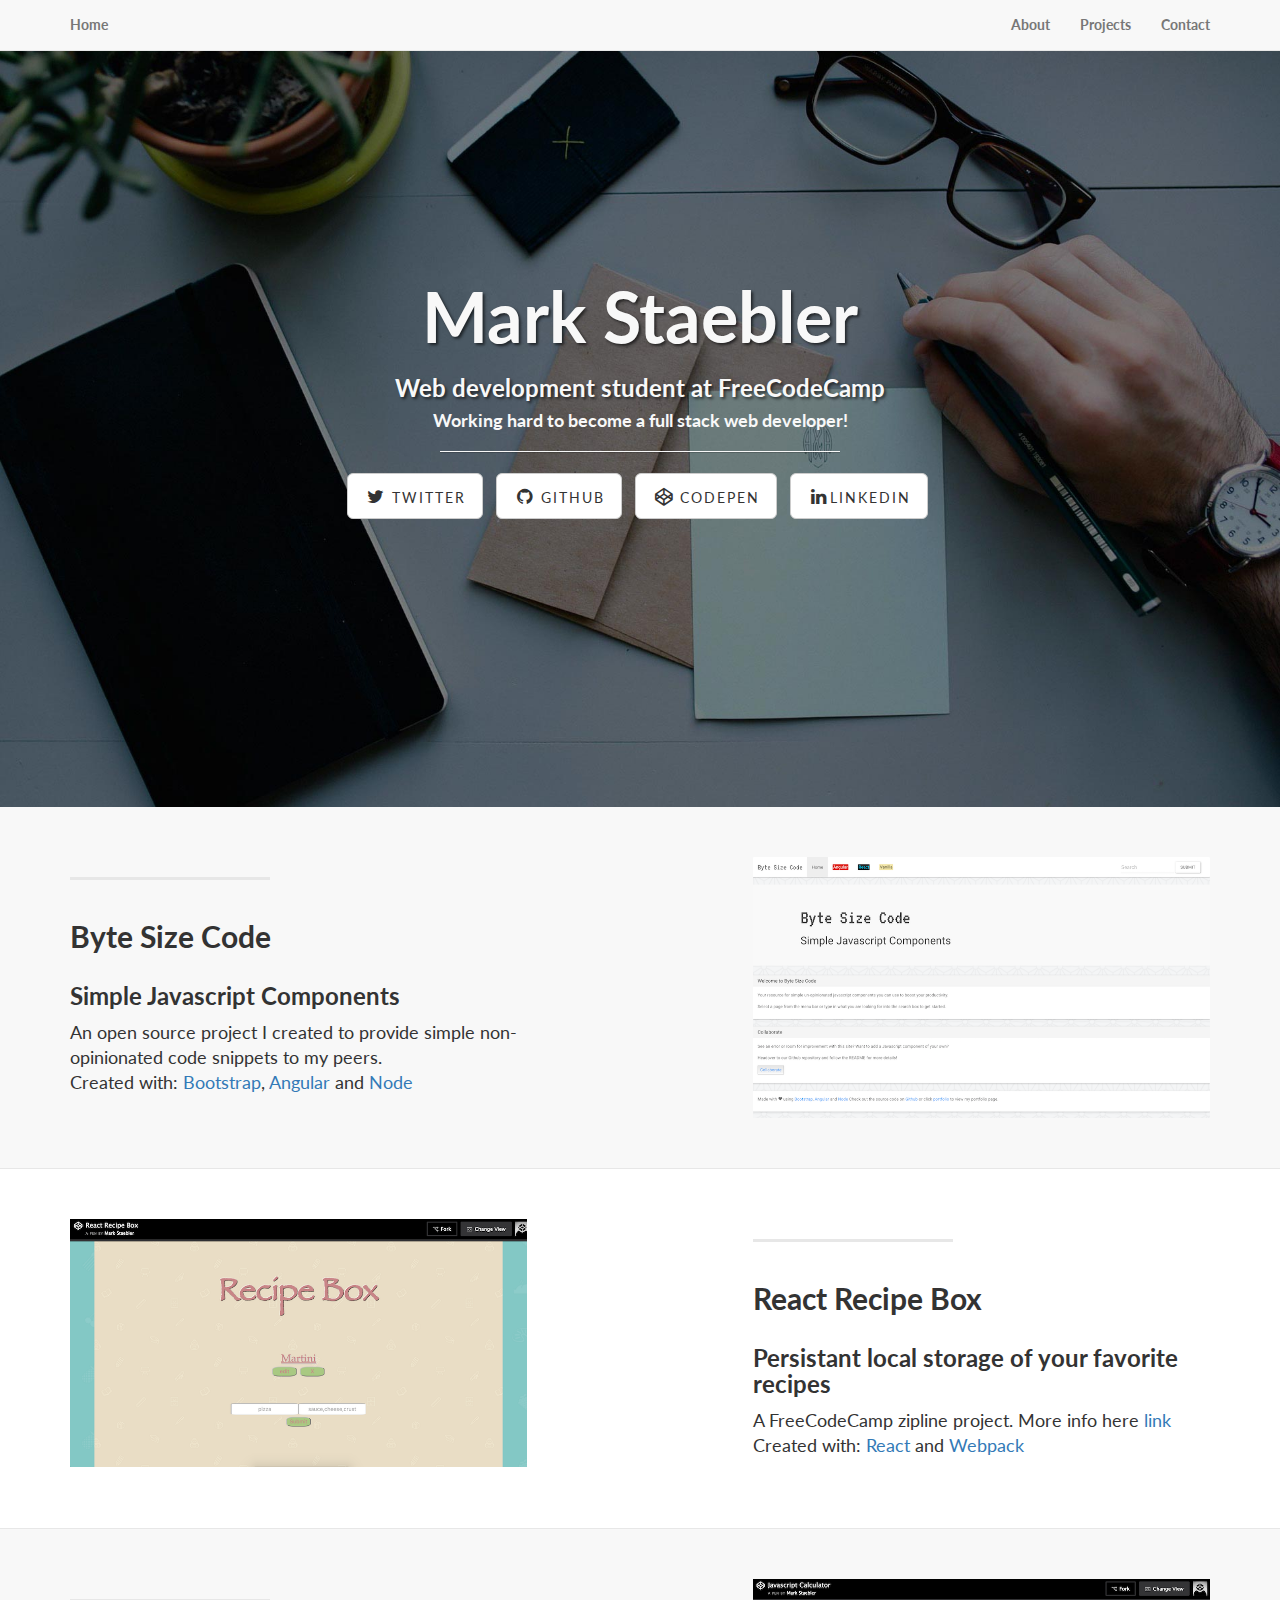
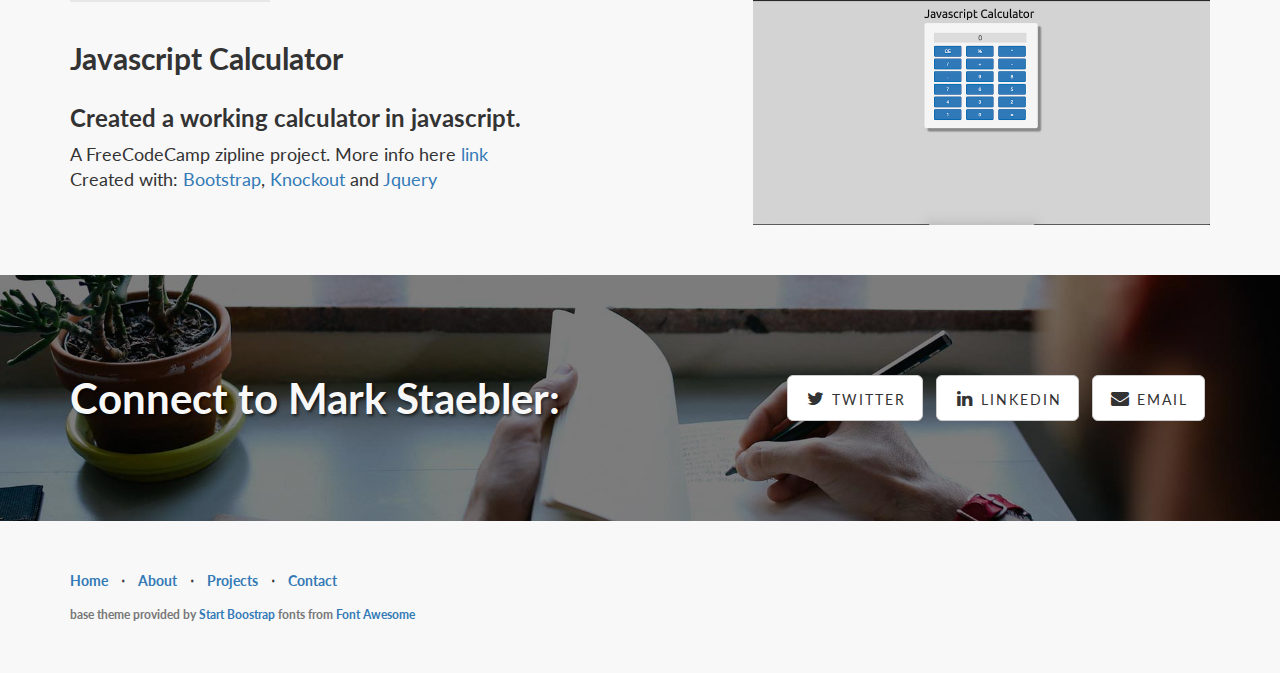
==== index.html @ 2667f6f8 "rebase + footer change" ====
<!DOCTYPE html>
<html lang="en">

<head>

    <meta charset="utf-8">
    <meta http-equiv="X-UA-Compatible" content="IE=edge">
    <meta name="viewport" content="width=device-width, initial-scale=1">
    <meta name="description" content="">
    <meta name="author" content="">

    <title>Mark Staebler</title>

    <!-- Bootstrap Core CSS -->
    <link href="css/bootstrap.min.css" rel="stylesheet">

    <!-- Custom CSS -->
    <link href="css/landing-page.css" rel="stylesheet">

    <!-- Custom Fonts -->
    <link href="font-awesome/css/font-awesome.min.css" rel="stylesheet" type="text/css">
    <link href="http://fonts.googleapis.com/css?family=Lato:300,400,700,300italic,400italic,700italic" rel="stylesheet" type="text/css">

    <!-- HTML5 Shim and Respond.js IE8 support of HTML5 elements and media queries -->
    <!-- WARNING: Respond.js doesn't work if you view the page via file:// -->
    <!--[if lt IE 9]>
        <script src="https://oss.maxcdn.com/libs/html5shiv/3.7.0/html5shiv.js"></script>
        <script src="https://oss.maxcdn.com/libs/respond.js/1.4.2/respond.min.js"></script>
    <![endif]-->

</head>

<body>

    <!-- Navigation -->
    <nav class="navbar navbar-default navbar-fixed-top topnav" role="navigation">
        <div class="container topnav">
            <!-- Brand and toggle get grouped for better mobile display -->
            <div class="navbar-header">
                <button type="button" class="navbar-toggle" data-toggle="collapse" data-target="#bs-example-navbar-collapse-1">
                    <span class="sr-only">Toggle navigation</span>
                    <span class="icon-bar"></span>
                    <span class="icon-bar"></span>
                    <span class="icon-bar"></span>
                </button>
                <a class="navbar-brand topnav" href="#">Home</a>
            </div>
            <!-- Collect the nav links, forms, and other content for toggling -->
            <div class="collapse navbar-collapse" id="bs-example-navbar-collapse-1">
                <ul class="nav navbar-nav navbar-right">
                    <li>
                        <a href="#about">About</a>
                    </li>
                    <li>
                        <a href="#projects">Projects</a>
                    </li>
                    <li>
                        <a href="#contact">Contact</a>
                    </li>
                </ul>
            </div>
            <!-- /.navbar-collapse -->
        </div>
        <!-- /.container -->
    </nav>


    <!-- Header -->
    <a name="about"></a>
    <div class="intro-header">
        <div class="container">

            <div class="row">
                <div class="col-lg-12">
                    <div class="intro-message">
                        <h1>Mark Staebler</h1>
                        <p><h3>Web development student at FreeCodeCamp</h3></p>
                        <p><h4>Working hard to become a full stack web developer!</h4></p>
                        <hr class="intro-divider">
                        <ul class="list-inline intro-social-buttons">
                            <li>
                                <a href="https://twitter.com/markstaebler" class="btn btn-default btn-lg"><i class="fa fa-twitter fa-fw"></i> <span class="network-name">Twitter</span></a>
                            </li>
                            <li>
                                <a href="https://github.com/mstaebler" class="btn btn-default btn-lg"><i class="fa fa-github fa-fw"></i> <span class="network-name">Github</span></a>
                            </li>
                            <li>
                                <a href="http://codepen.io/mstaebler/" class="btn btn-default btn-lg"><i class="fa fa-codepen fa-fw"></i> <span class="network-name">Codepen</span></a>
                            </li>
                            <li>
                                <a href="https://www.linkedin.com/in/mark-staebler-12918426" class="btn btn-default btn-lg"><i class="fa fa-linkedin fa-fw"></i><span class="network-name">LinkedIn</span></a>
                            </li>
                        </ul>
                    </div>
                </div>
            </div>

        </div>
        <!-- /.container -->

    </div>
    <!-- /.intro-header -->

    <!-- Page Content -->

	<a  name="projects"></a>
    <div class="content-section-a">

        <div class="container">
            <div class="row">
                <div class="col-lg-5 col-sm-6">
                    <hr class="section-heading-spacer">
                    <div class="clearfix"></div>
                    <h2 class="section-heading">Byte Size Code</h2><h3>Simple Javascript Components</h3>
                    <p class="lead">An open source project I created to provide simple non-opinionated code snippets to my peers.<br>Created with: <a href="http://www.getbootstrap.com" target="_blank">Bootstrap</a>,<a href="https://angularjs.org" target="_blank"> Angular </a>and<a href="https://nodejs.org" target="_blank"> Node</a></p>
                </div>
                <div class="col-lg-5 col-lg-offset-2 col-sm-6">
                    <a href="http://www.bytesizecode.com"><img class="img-responsive" src="img/bytesizecode.png" alt="bytesizecode"></a>
                </div>
            </div>

        </div>
        <!-- /.container -->

    </div>
    <!-- /.content-section-a -->

    <div class="content-section-b">

        <div class="container">

            <div class="row">
                <div class="col-lg-5 col-lg-offset-1 col-sm-push-6  col-sm-6">
                    <hr class="section-heading-spacer">
                    <div class="clearfix"></div>
                    <h2 class="section-heading">React Recipe Box</h2><h3>Persistant local storage of your favorite recipes</h3>
                    <p class="lead">A FreeCodeCamp zipline project. More info here <a href="https://www.freecodecamp.com/challenges/build-a-recipe-box">link</a><br>Created with: <a href="https://facebook.github.io/react/" target="_blanks">React </a>
                      and <a href="https://webpack.github.io/" target="_blank"> Webpack</a></p>
                </div>
                <div class="col-lg-5 col-sm-pull-6  col-sm-6">
                    <a href="http://codepen.io/mstaebler/pen/mPBVKN"><img class="img-responsive" src="img/recipebox.png" alt=""></a>
                </div>
            </div>

        </div>
        <!-- /.container -->

    </div>
    <!-- /.content-section-b -->

    <div class="content-section-a">

        <div class="container">

            <div class="row">
                <div class="col-lg-5 col-sm-6">
                    <hr class="section-heading-spacer">
                    <div class="clearfix"></div>
                    <h2 class="section-heading">Javascript Calculator</h2><h3>Created a working calculator in javascript.</h3>
                    <p class="lead">A FreeCodeCamp zipline project. More info here <a href="https://www.freecodecamp.com/challenges/build-a-recipe-box">link</a><br />
                    Created with: <a href="http://www.getbootstrap.com" target="_blank">Bootstrap</a>,<a href="http://knockoutjs.com"> Knockout</a> and <a href="https://jquery.com">Jquery</a></p>
                </div>
                <div class="col-lg-5 col-lg-offset-2 col-sm-6">
                    <a href="http://codepen.io/mstaebler/pen/pjrKzq"><img class="img-responsive" src="img/calc.png" alt=""></a>
                </div>
            </div>

        </div>
        <!-- /.container -->

    </div>
    <!-- /.content-section-a -->

	<a  name="contact"></a>
    <div class="banner">

        <div class="container">

            <div class="row">
                <div class="col-lg-6">
                    <h2>Connect to Mark Staebler:</h2>
                </div>
                <div class="col-lg-6">
                    <ul class="list-inline banner-social-buttons">
                        <li>
                            <a href="https://twitter.com/markstaebler" class="btn btn-default btn-lg"><i class="fa fa-twitter fa-fw"></i> <span class="network-name">Twitter</span></a>
                        </li>
                        <li>
                            <a href="https://www.linkedin.com/in/mark-staebler-12918426" class="btn btn-default btn-lg"><i class="fa fa-linkedin fa-fw"></i> <span class="network-name">LinkedIn</span></a>
                        </li>
                        <li>
                            <a href="mailto:markstaebler@gmail.com" class="btn btn-default btn-lg"><i class="fa fa-envelope fa-fw"></i> <span class="network-name">Email</span></a>
                        </li>
                    </ul>
                </div>
            </div>

        </div>
        <!-- /.container -->

    </div>
    <!-- /.banner -->

    <!-- Footer -->
    <footer>
        <div class="container">
            <div class="row">
                <div class="col-lg-12">
                    <ul class="list-inline">
                        <li>
                            <a href="#">Home</a>
                        </li>
                        <li class="footer-menu-divider">&sdot;</li>
                        <li>
                            <a href="#about">About</a>
                        </li>
                        <li class="footer-menu-divider">&sdot;</li>
                        <li>
                            <a href="#projects">Projects</a>
                        </li>
                        <li class="footer-menu-divider">&sdot;</li>
                        <li>
                            <a href="#contact">Contact</a>
                        </li>
                    </ul>
                    <p class="copyright text-muted small">base theme provided by <a href="http://startbootstrap.com/">Start Boostrap</a> fonts from <a href="https://fortawesome.github.io/Font-Awesome/">Font Awesome</a></p>
                </div>
            </div>
        </div>
    </footer>

    <!-- jQuery -->
    <script src="js/jquery.js"></script>

    <!-- Bootstrap Core JavaScript -->
    <script src="js/bootstrap.min.js"></script>

</body>

</html>
---- css/landing-page.css ----
/*!
 * Start Bootstrap - Landing Page Bootstrap Theme (http://startbootstrap.com)
 * Code licensed under the Apache License v2.0.
 * For details, see http://www.apache.org/licenses/LICENSE-2.0.
 */

body,
html {
    width: 100%;
    height: 100%;
}

body,
h1,
h2,
h3,
h4,
h5,
h6 {
    font-family: "Lato","Helvetica Neue",Helvetica,Arial,sans-serif;
    font-weight: 700;
}

.topnav {
    font-size: 14px; 
}

.lead {
    font-size: 18px;
    font-weight: 400;
}

.intro-header {
    padding-top: 50px; /* If you're making other pages, make sure there is 50px of padding to make sure the navbar doesn't overlap content! */
    padding-bottom: 50px;
    text-align: center;
    color: #f8f8f8;
    background: url(../img/intro-bg.jpg) no-repeat center center;
    background-size: cover;
}

.intro-message {
    position: relative;
    padding-top: 20%;
    padding-bottom: 20%;
}

.intro-message > h1 {
    margin: 0;
    text-shadow: 2px 2px 3px rgba(0,0,0,0.6);
    font-size: 5em;
}

.intro-divider {
    width: 400px;
    border-top: 1px solid #f8f8f8;
    border-bottom: 1px solid rgba(0,0,0,0.2);
}

.intro-message > h3 {
    text-shadow: 2px 2px 3px rgba(0,0,0,0.6);
}

@media(max-width:767px) {
    .intro-message {
        padding-bottom: 15%;
    }

    .intro-message > h1 {
        font-size: 3em;
    }

    ul.intro-social-buttons > li {
        display: block;
        margin-bottom: 20px;
        padding: 0;
    }

    ul.intro-social-buttons > li:last-child {
        margin-bottom: 0;
    }

    .intro-divider {
        width: 100%;
    }
}

.network-name {
    text-transform: uppercase;
    font-size: 14px;
    font-weight: 400;
    letter-spacing: 2px;
}

.content-section-a {
    padding: 50px 0;
    background-color: #f8f8f8;
}

.content-section-b {
    padding: 50px 0;
    border-top: 1px solid #e7e7e7;
    border-bottom: 1px solid #e7e7e7;
}

.section-heading {
    margin-bottom: 30px;
}

.section-heading-spacer {
    float: left;
    width: 200px;
    border-top: 3px solid #e7e7e7;
}

.banner {
    padding: 100px 0;
    color: #f8f8f8;
    background: url(../img/banner-bg.jpg) no-repeat center center;
    background-size: cover;
}

.banner h2 {
    margin: 0;
    text-shadow: 2px 2px 3px rgba(0,0,0,0.6);
    font-size: 3em;
}

.banner ul {
    margin-bottom: 0;
}

.banner-social-buttons {
    float: right;
    margin-top: 0;
}

@media(max-width:1199px) {
    ul.banner-social-buttons {
        float: left;
        margin-top: 15px;
    }
}

@media(max-width:767px) {
    .banner h2 {
        margin: 0;
        text-shadow: 2px 2px 3px rgba(0,0,0,0.6);
        font-size: 3em;
    }

    ul.banner-social-buttons > li {
        display: block;
        margin-bottom: 20px;
        padding: 0;
    }

    ul.banner-social-buttons > li:last-child {
        margin-bottom: 0;
    }
}

footer {
    padding: 50px 0;
    background-color: #f8f8f8;
}

p.copyright {
    margin: 15px 0 0;
}
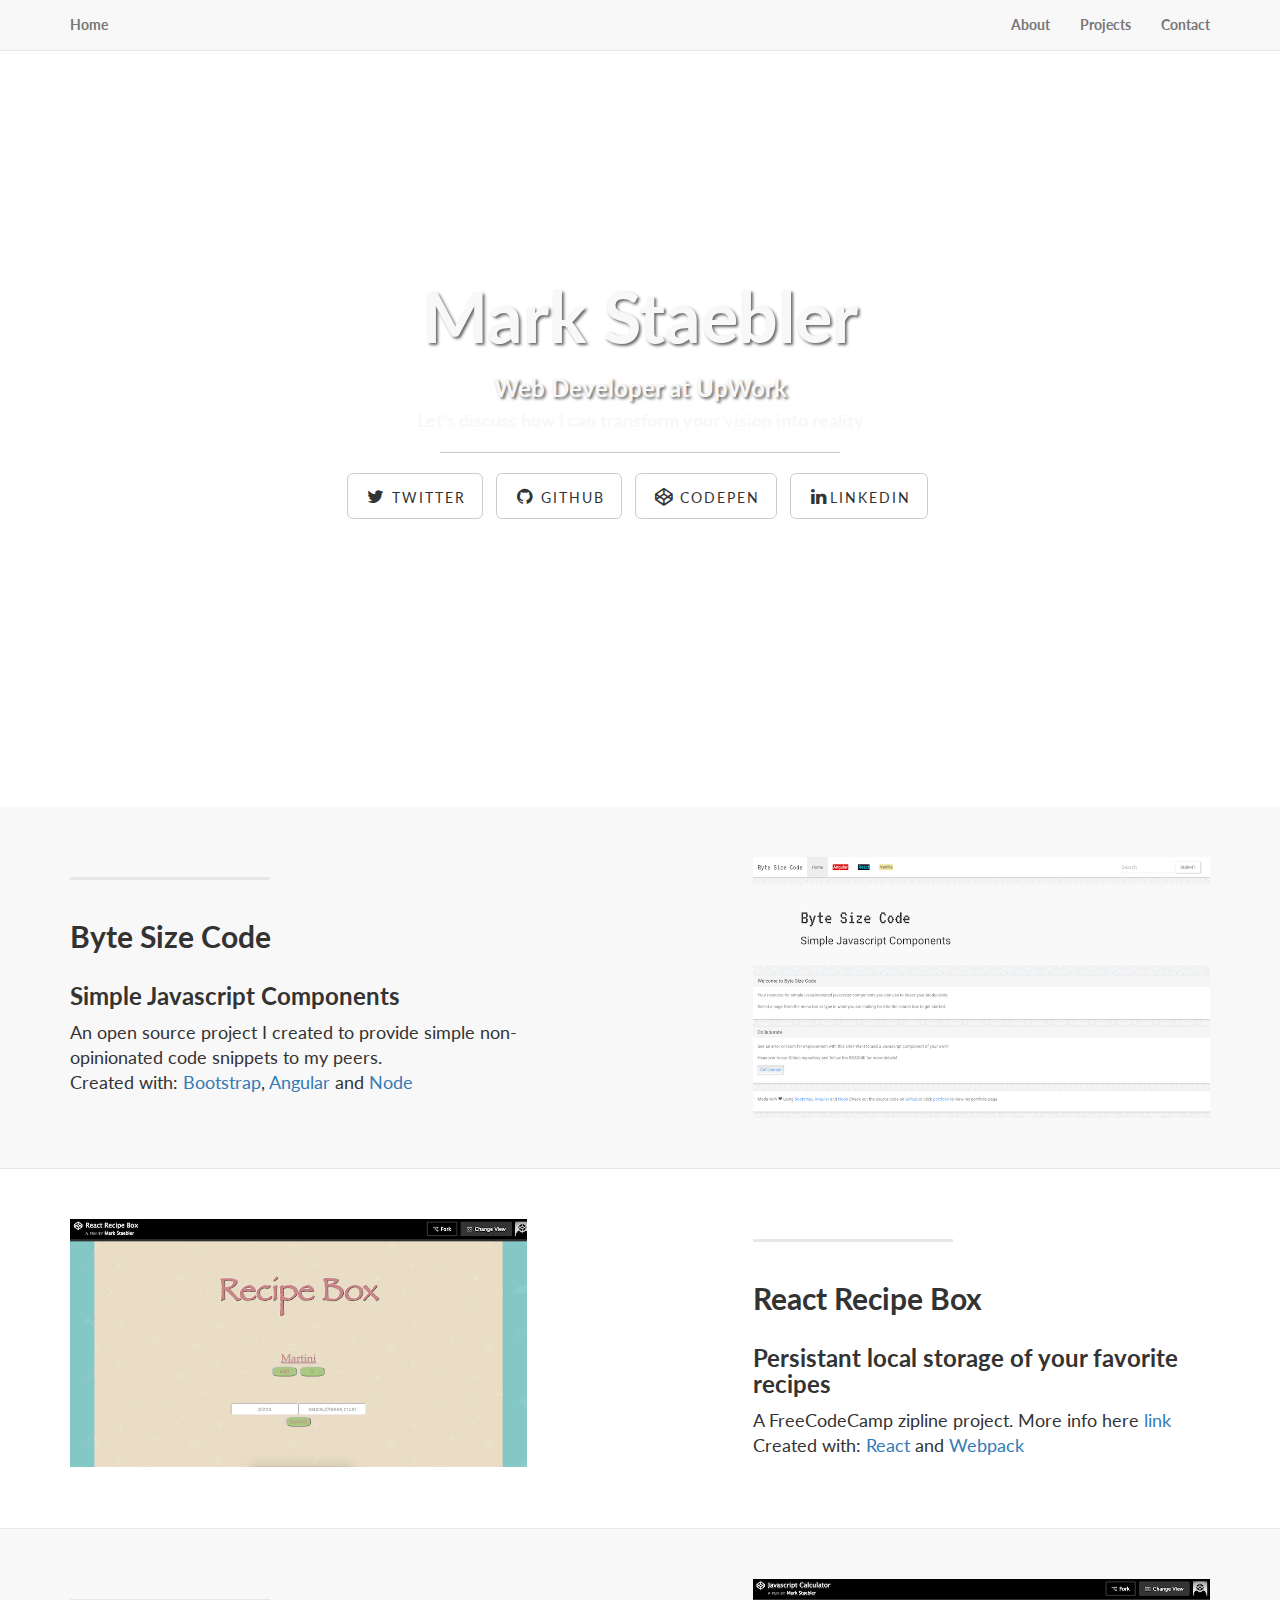
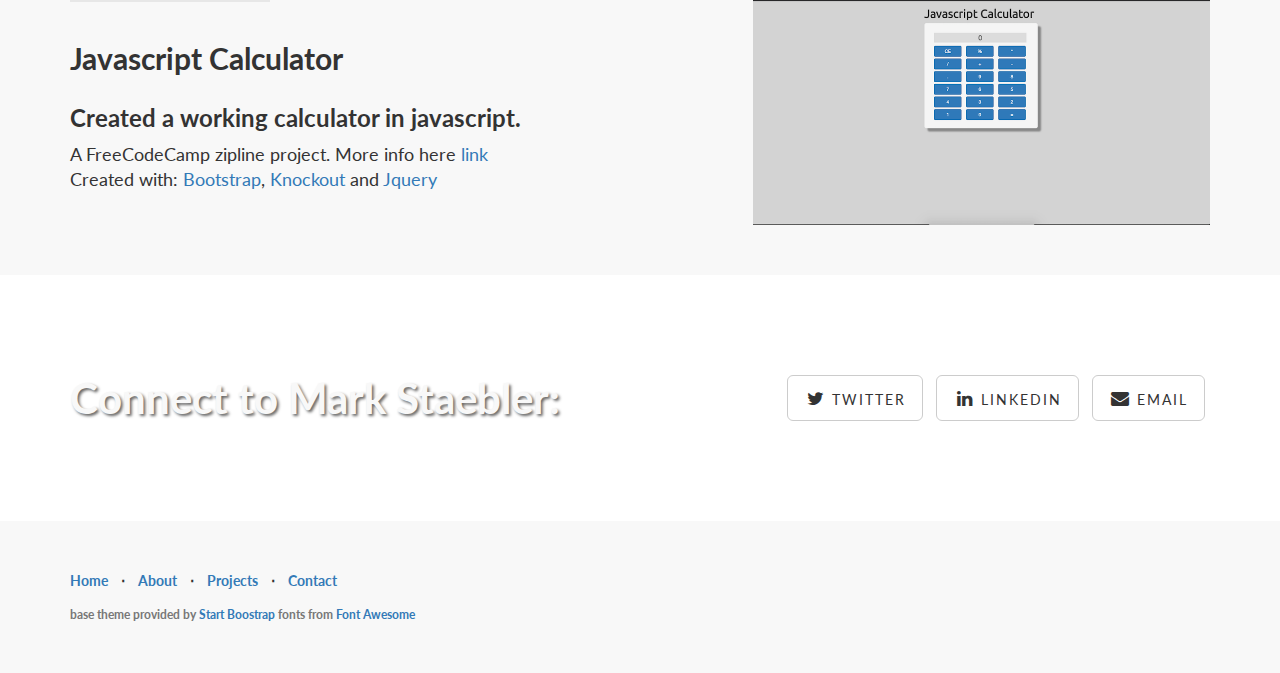
==== commit 59ecc272: "changed sub title" ====
--- a/index.html
+++ b/index.html
@@ -6,8 +6,8 @@
     <meta charset="utf-8">
     <meta http-equiv="X-UA-Compatible" content="IE=edge">
     <meta name="viewport" content="width=device-width, initial-scale=1">
-    <meta name="description" content="">
-    <meta name="author" content="">
+    <meta name="description" content="Portfolio">
+    <meta name="author" content="Mark Staebler">
 
     <title>Mark Staebler</title>
 
@@ -74,8 +74,8 @@
                 <div class="col-lg-12">
                     <div class="intro-message">
                         <h1>Mark Staebler</h1>
-                        <p><h3>Web development student at FreeCodeCamp</h3></p>
-                        <p><h4>Working hard to become a full stack web developer!</h4></p>
+                        <p><h3>Web Developer at UpWork</h3></p>
+                        <p><h4>Let's discuss how I can transform your vision into reality</h4></p>
                         <hr class="intro-divider">
                         <ul class="list-inline intro-social-buttons">
                             <li>
--- a/css/landing-page.css
+++ b/css/landing-page.css
@@ -22,7 +22,7 @@
 }
 
 .topnav {
-    font-size: 14px; 
+    font-size: 14px;
 }
 
 .lead {
@@ -31,12 +31,11 @@
 }
 
 .intro-header {
-    padding-top: 50px; /* If you're making other pages, make sure there is 50px of padding to make sure the navbar doesn't overlap content! */
+    padding-top: 50px;
     padding-bottom: 50px;
     text-align: center;
     color: #f8f8f8;
-    background: url(../img/intro-bg.jpg) no-repeat center center;
-    background-size: cover;
+    background: url("http://subtlepatterns2015.subtlepatterns.netdna-cdn.com/patterns/escheresque_ste.png");
 }
 
 .intro-message {
@@ -116,8 +115,7 @@
 .banner {
     padding: 100px 0;
     color: #f8f8f8;
-    background: url(../img/banner-bg.jpg) no-repeat center center;
-    background-size: cover;
+    background: url("http://subtlepatterns2015.subtlepatterns.netdna-cdn.com/patterns/escheresque_ste.png");
 }
 
 .banner h2 {
@@ -167,4 +165,4 @@
 
 p.copyright {
     margin: 15px 0 0;
-}+}
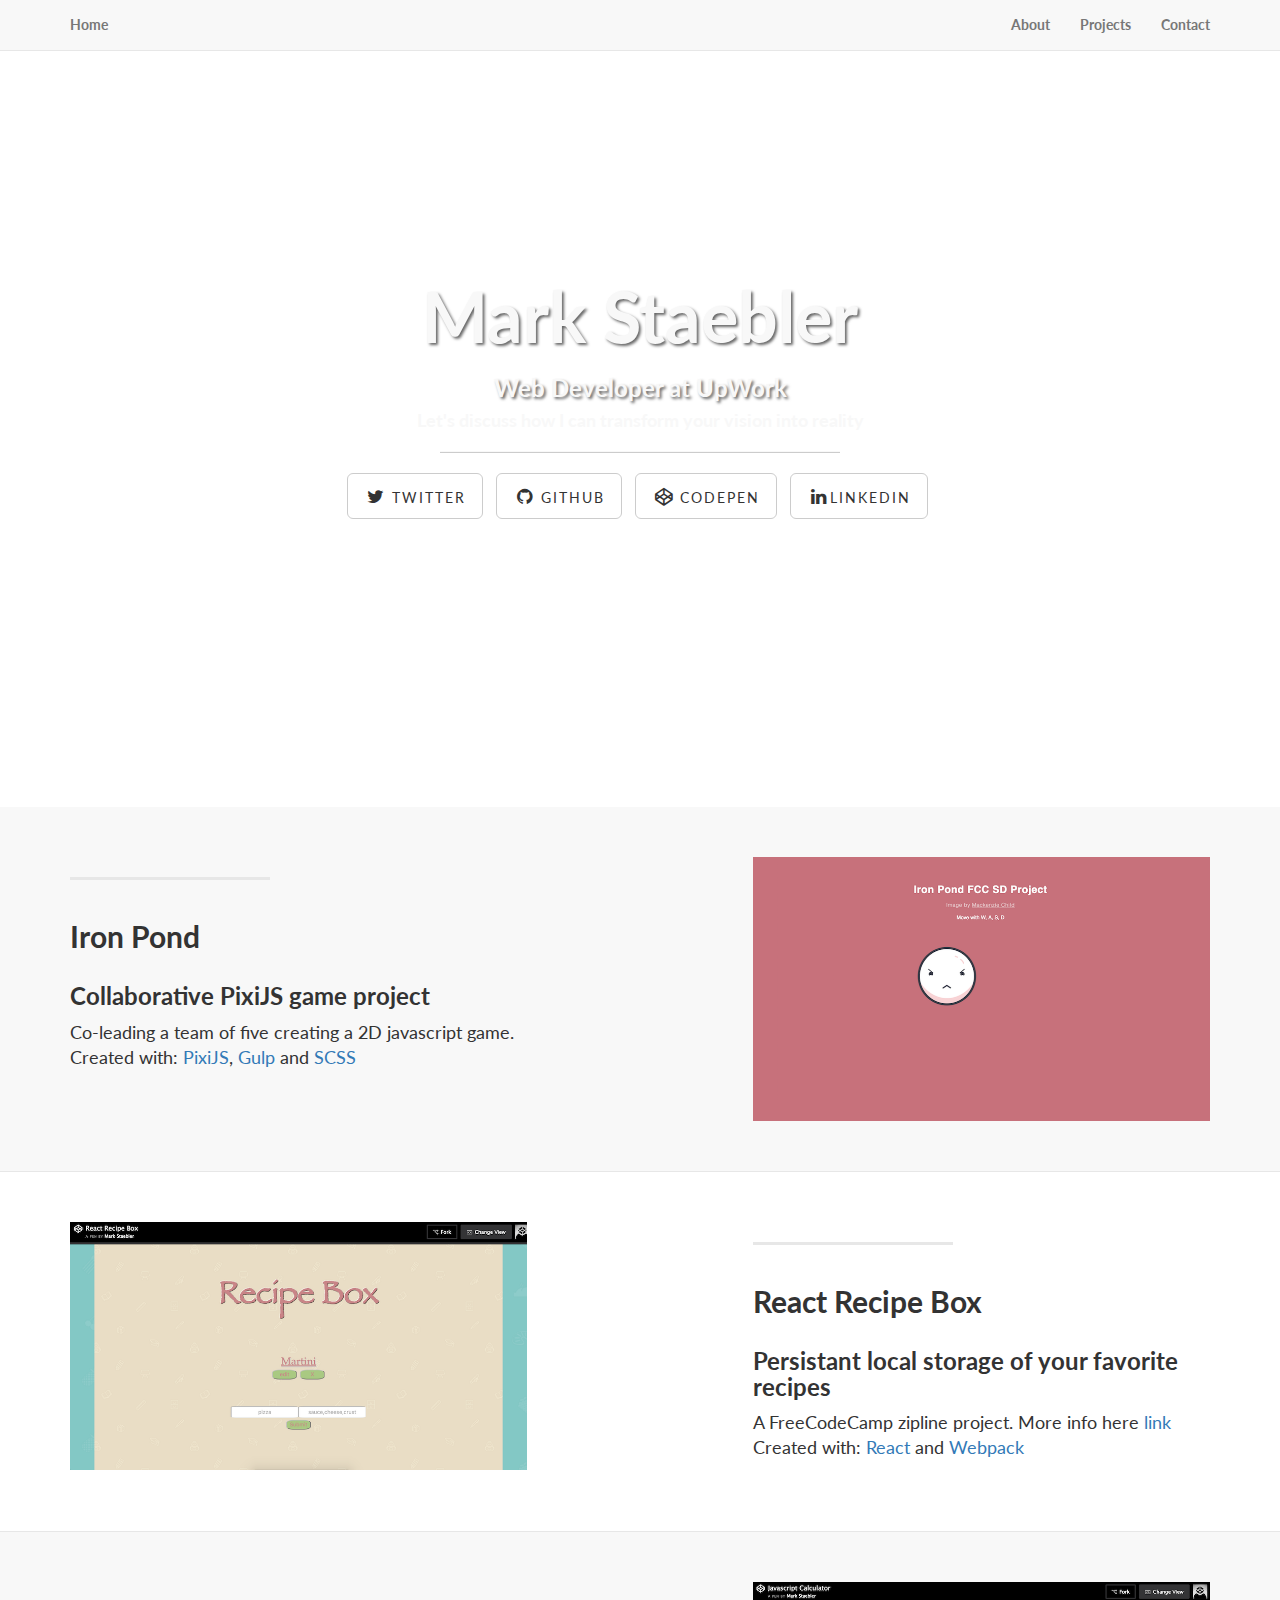
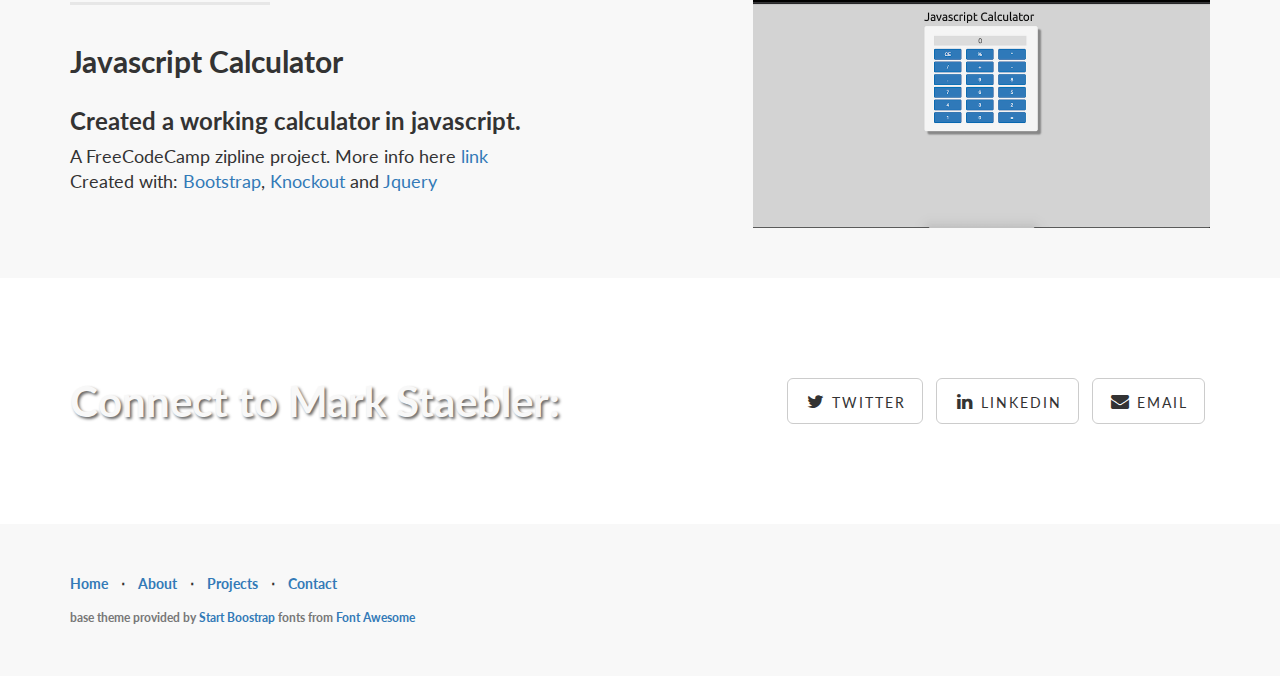
==== commit 55a05776: "swapped in new project" ====
--- a/index.html
+++ b/index.html
@@ -111,11 +111,11 @@
                 <div class="col-lg-5 col-sm-6">
                     <hr class="section-heading-spacer">
                     <div class="clearfix"></div>
-                    <h2 class="section-heading">Byte Size Code</h2><h3>Simple Javascript Components</h3>
-                    <p class="lead">An open source project I created to provide simple non-opinionated code snippets to my peers.<br>Created with: <a href="http://www.getbootstrap.com" target="_blank">Bootstrap</a>,<a href="https://angularjs.org" target="_blank"> Angular </a>and<a href="https://nodejs.org" target="_blank"> Node</a></p>
+                    <h2 class="section-heading">Iron Pond</h2><h3>Collaborative PixiJS game project</h3>
+                    <p class="lead">Co-leading a team of five creating a 2D javascript game.<br>Created with: <a href="http://www.pixijs.com/" target="_blank">PixiJS</a>,<a href="http://gulpjs.com/" target="_blank"> Gulp </a>and<a href="http://sass-lang.com/" target="_blank"> SCSS</a></p>
                 </div>
                 <div class="col-lg-5 col-lg-offset-2 col-sm-6">
-                    <a href="http://www.bytesizecode.com"><img class="img-responsive" src="img/bytesizecode.png" alt="bytesizecode"></a>
+                    <a href="http://mstaebler.github.io/ironpond/"><img class="img-responsive" src="img/ironpond.png" alt="ironpond"></a>
                 </div>
             </div>
 
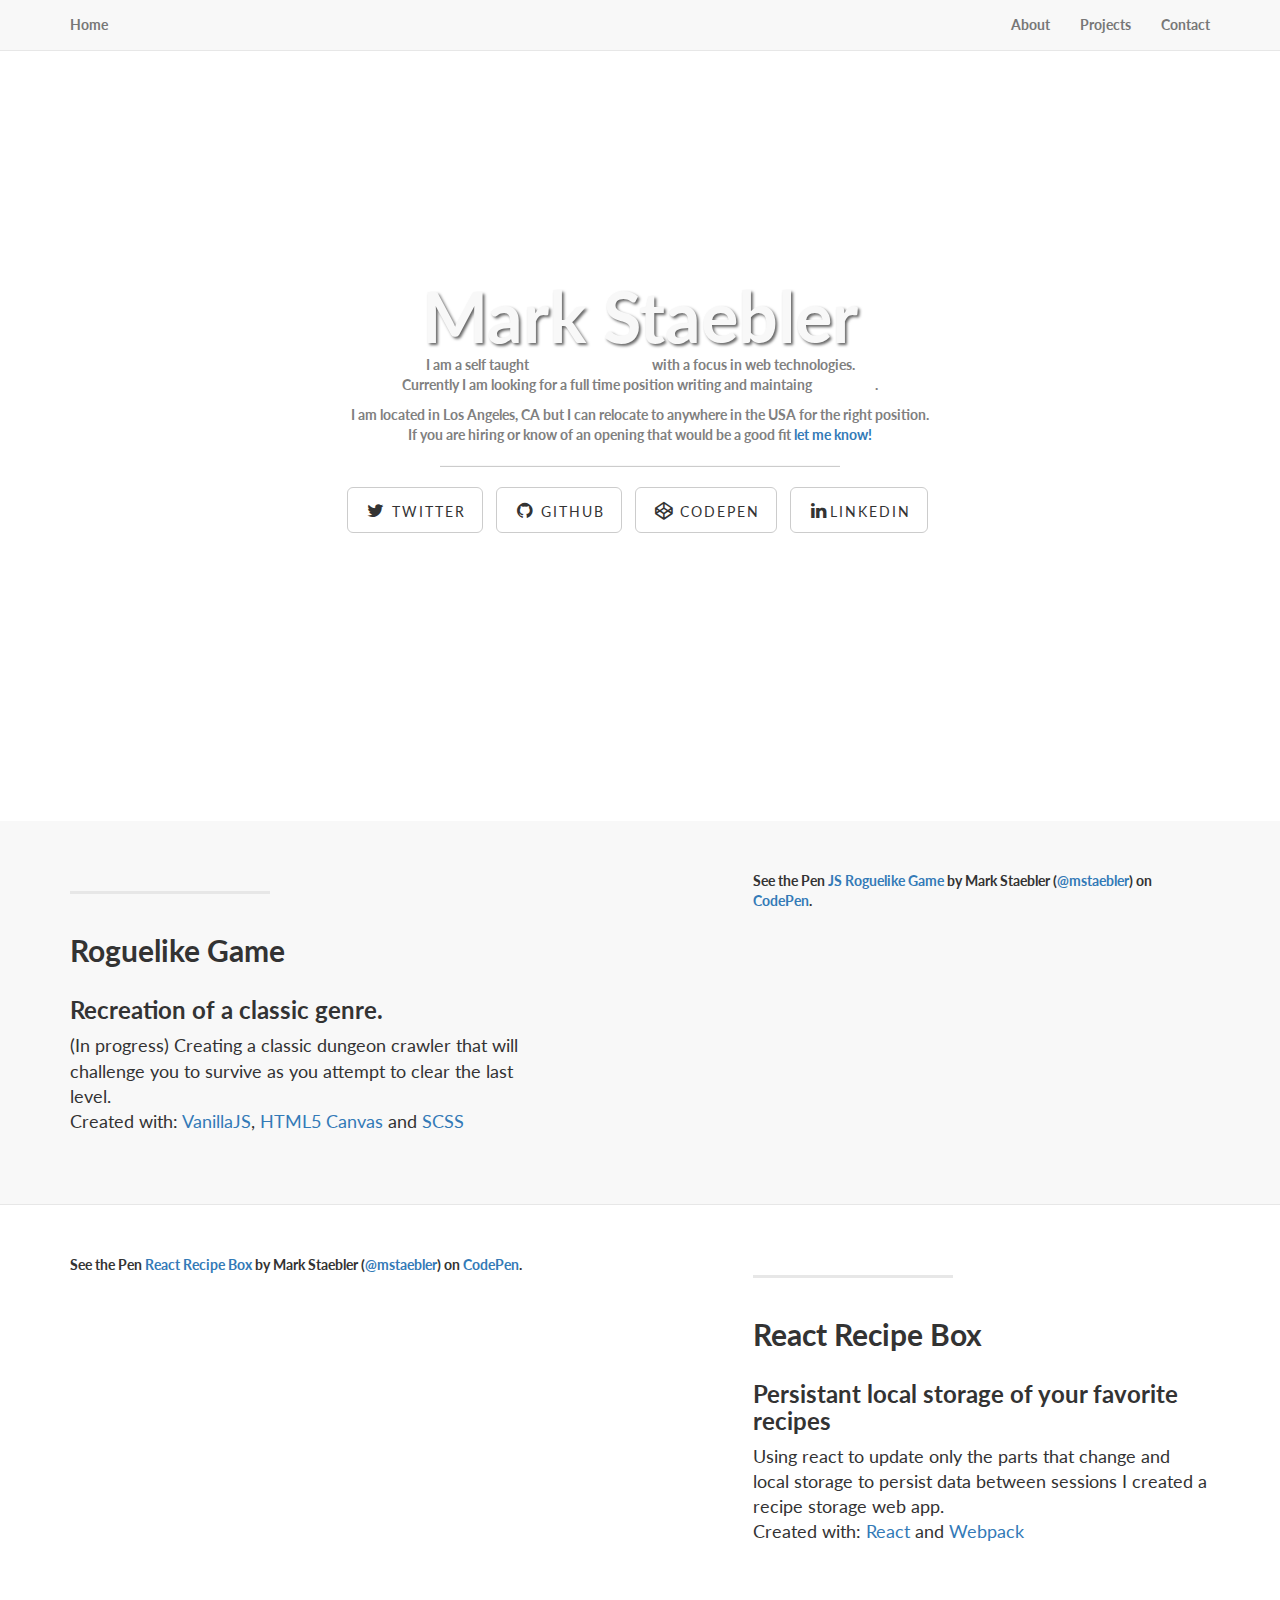
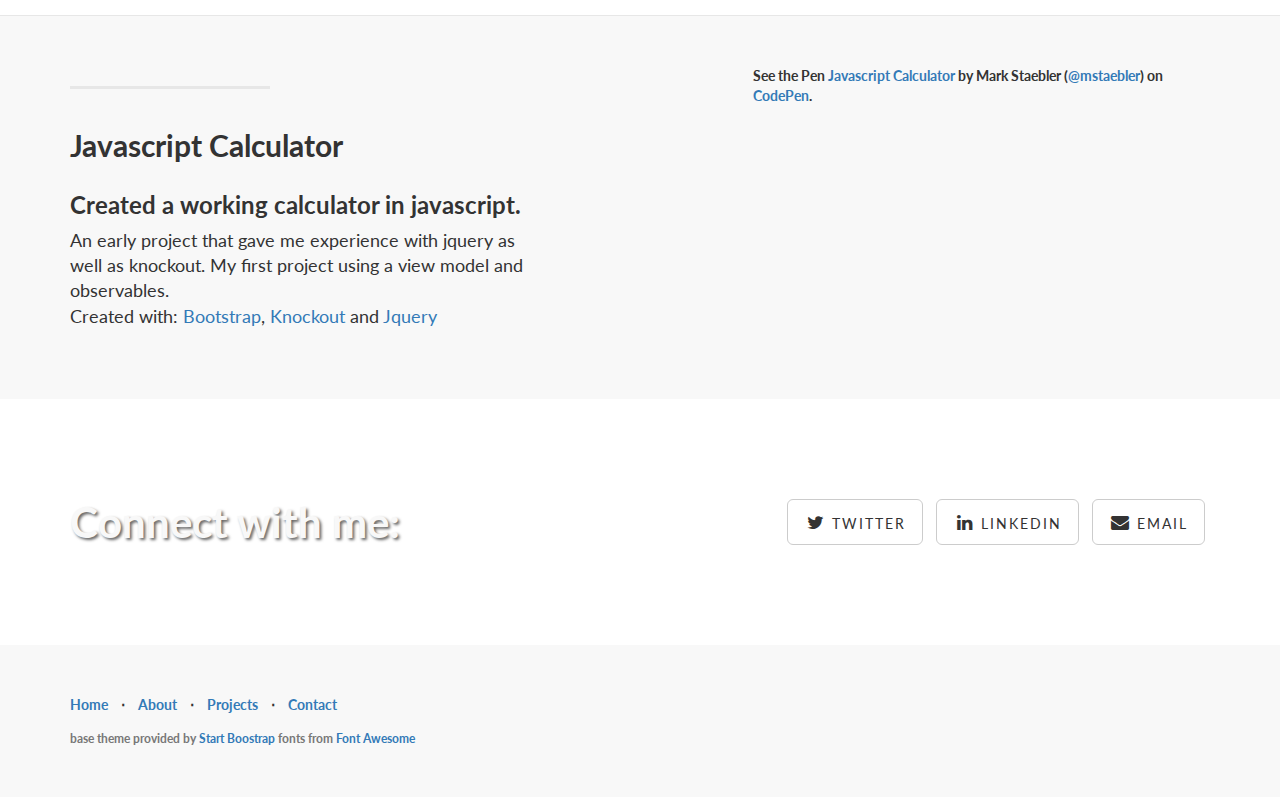
==== commit 56d7e8f5: "Project and summary update" ====
--- a/index.html
+++ b/index.html
@@ -74,8 +74,7 @@
                 <div class="col-lg-12">
                     <div class="intro-message">
                         <h1>Mark Staebler</h1>
-                        <p><h3>Web Developer at UpWork</h3></p>
-                        <p><h4>Let's discuss how I can transform your vision into reality</h4></p>
+                        <p class="grey-text">I am a self taught <b class="white-text">software developer</b> with a focus in web technologies.<br> Currently I am looking for a full time position writing and maintaing <b class="white-text">javascript</b>.<p class="grey-text"> I am located in Los Angeles, CA but I can relocate to anywhere in the USA for the right position.<br> If you are hiring or know of an opening that would be a good fit <a href="mailto:jobs@markstaebler.com?Subject=Web%20Developer%20Position" target="_top">let me know!</a></p></p>
                         <hr class="intro-divider">
                         <ul class="list-inline intro-social-buttons">
                             <li>
@@ -111,11 +110,12 @@
                 <div class="col-lg-5 col-sm-6">
                     <hr class="section-heading-spacer">
                     <div class="clearfix"></div>
-                    <h2 class="section-heading">Iron Pond</h2><h3>Collaborative PixiJS game project</h3>
-                    <p class="lead">Co-leading a team of five creating a 2D javascript game.<br>Created with: <a href="http://www.pixijs.com/" target="_blank">PixiJS</a>,<a href="http://gulpjs.com/" target="_blank"> Gulp </a>and<a href="http://sass-lang.com/" target="_blank"> SCSS</a></p>
+                    <h2 class="section-heading">Roguelike Game</h2><h3>Recreation of a classic genre.</h3>
+                    <p class="lead">(In progress) Creating a classic dungeon crawler that will challenge you to survive as you attempt to clear the last level.<br>Created with: <a href="http://www.vanilla-js.com/" target="_blank">VanillaJS</a>,<a href="https://developer.mozilla.org/en-US/docs/Web/API/Canvas_API" target="_blank"> HTML5 Canvas </a>and<a href="http://sass-lang.com/" target="_blank"> SCSS</a></p>
                 </div>
                 <div class="col-lg-5 col-lg-offset-2 col-sm-6">
-                    <a href="http://mstaebler.github.io/ironpond/"><img class="img-responsive" src="img/ironpond.png" alt="ironpond"></a>
+                  <p data-height="265" data-theme-id="0" data-slug-hash="YNXOgO" data-default-tab="js,result" data-user="mstaebler" data-embed-version="2" data-pen-title="JS Roguelike Game" class="codepen">See the Pen <a href="http://codepen.io/mstaebler/pen/YNXOgO/">JS Roguelike Game</a> by Mark Staebler (<a href="http://codepen.io/mstaebler">@mstaebler</a>) on <a href="http://codepen.io">CodePen</a>.</p>
+                  <script async src="https://production-assets.codepen.io/assets/embed/ei.js"></script>
                 </div>
             </div>
 
@@ -134,11 +134,12 @@
                     <hr class="section-heading-spacer">
                     <div class="clearfix"></div>
                     <h2 class="section-heading">React Recipe Box</h2><h3>Persistant local storage of your favorite recipes</h3>
-                    <p class="lead">A FreeCodeCamp zipline project. More info here <a href="https://www.freecodecamp.com/challenges/build-a-recipe-box">link</a><br>Created with: <a href="https://facebook.github.io/react/" target="_blanks">React </a>
+                    <p class="lead">Using react to update only the parts that change and local storage to persist data between sessions I created a recipe storage web app.<br>Created with: <a href="https://facebook.github.io/react/" target="_blanks">React </a>
                       and <a href="https://webpack.github.io/" target="_blank"> Webpack</a></p>
                 </div>
                 <div class="col-lg-5 col-sm-pull-6  col-sm-6">
-                    <a href="http://codepen.io/mstaebler/pen/mPBVKN"><img class="img-responsive" src="img/recipebox.png" alt=""></a>
+                  <p data-height="265" data-theme-id="0" data-slug-hash="mPBVKN" data-default-tab="js,result" data-user="mstaebler" data-embed-version="2" data-pen-title="React Recipe Box" class="codepen">See the Pen <a href="http://codepen.io/mstaebler/pen/mPBVKN/">React Recipe Box</a> by Mark Staebler (<a href="http://codepen.io/mstaebler">@mstaebler</a>) on <a href="http://codepen.io">CodePen</a>.</p>
+                  <script async src="https://production-assets.codepen.io/assets/embed/ei.js"></script>
                 </div>
             </div>
 
@@ -157,11 +158,12 @@
                     <hr class="section-heading-spacer">
                     <div class="clearfix"></div>
                     <h2 class="section-heading">Javascript Calculator</h2><h3>Created a working calculator in javascript.</h3>
-                    <p class="lead">A FreeCodeCamp zipline project. More info here <a href="https://www.freecodecamp.com/challenges/build-a-recipe-box">link</a><br />
+                    <p class="lead">An early project that gave me experience with jquery as well as knockout. My first project using a view model and observables.<br />
                     Created with: <a href="http://www.getbootstrap.com" target="_blank">Bootstrap</a>,<a href="http://knockoutjs.com"> Knockout</a> and <a href="https://jquery.com">Jquery</a></p>
                 </div>
                 <div class="col-lg-5 col-lg-offset-2 col-sm-6">
-                    <a href="http://codepen.io/mstaebler/pen/pjrKzq"><img class="img-responsive" src="img/calc.png" alt=""></a>
+                  <p data-height="265" data-theme-id="0" data-slug-hash="pjrKzq" data-default-tab="js,result" data-user="mstaebler" data-embed-version="2" data-pen-title="Javascript Calculator" class="codepen">See the Pen <a href="http://codepen.io/mstaebler/pen/pjrKzq/">Javascript Calculator</a> by Mark Staebler (<a href="http://codepen.io/mstaebler">@mstaebler</a>) on <a href="http://codepen.io">CodePen</a>.</p>
+                  <script async src="https://production-assets.codepen.io/assets/embed/ei.js"></script>
                 </div>
             </div>
 
@@ -178,7 +180,7 @@
 
             <div class="row">
                 <div class="col-lg-6">
-                    <h2>Connect to Mark Staebler:</h2>
+                    <h2>Connect with me:</h2>
                 </div>
                 <div class="col-lg-6">
                     <ul class="list-inline banner-social-buttons">
--- a/css/landing-page.css
+++ b/css/landing-page.css
@@ -166,3 +166,11 @@
 p.copyright {
     margin: 15px 0 0;
 }
+
+.grey-text {
+  color: grey;
+}
+
+.white-text {
+  color: white;
+}
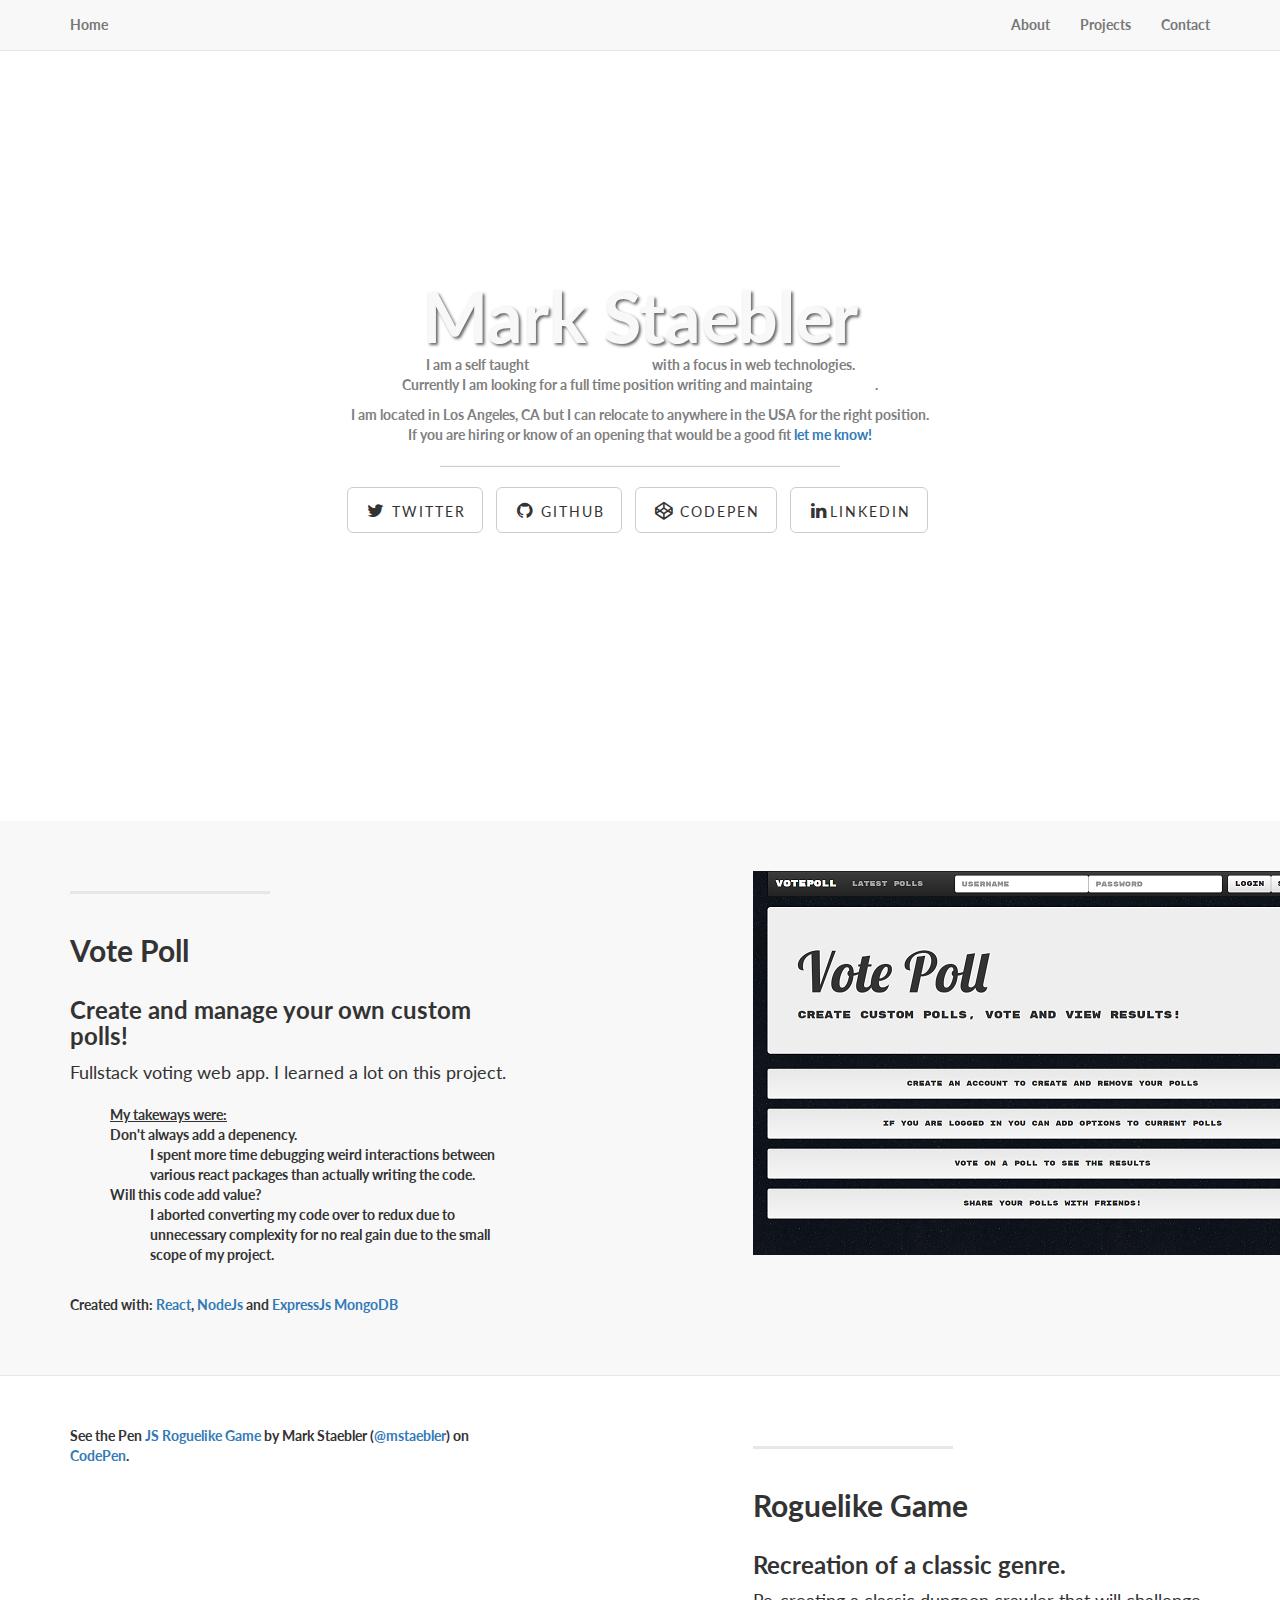
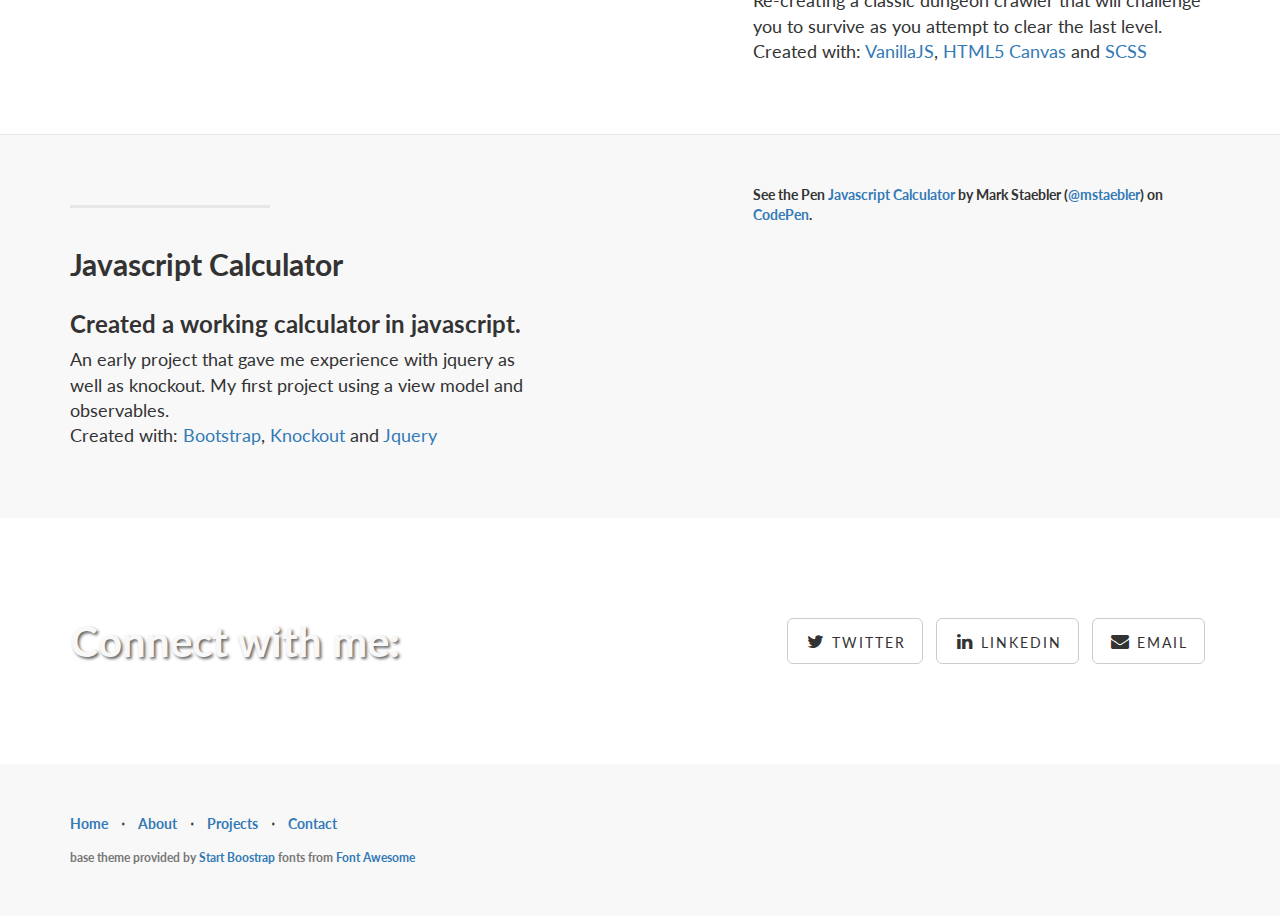
==== commit bbabebab: "updates" ====
--- a/index.html
+++ b/index.html
@@ -16,6 +16,7 @@
 
     <!-- Custom CSS -->
     <link href="css/landing-page.css" rel="stylesheet">
+    <!--<link href="css/linter.css" rel="stylesheet">-->
 
     <!-- Custom Fonts -->
     <link href="font-awesome/css/font-awesome.min.css" rel="stylesheet" type="text/css">
@@ -106,16 +107,18 @@
     <div class="content-section-a">
 
         <div class="container">
+
             <div class="row">
                 <div class="col-lg-5 col-sm-6">
                     <hr class="section-heading-spacer">
                     <div class="clearfix"></div>
-                    <h2 class="section-heading">Roguelike Game</h2><h3>Recreation of a classic genre.</h3>
-                    <p class="lead">(In progress) Creating a classic dungeon crawler that will challenge you to survive as you attempt to clear the last level.<br>Created with: <a href="http://www.vanilla-js.com/" target="_blank">VanillaJS</a>,<a href="https://developer.mozilla.org/en-US/docs/Web/API/Canvas_API" target="_blank"> HTML5 Canvas </a>and<a href="http://sass-lang.com/" target="_blank"> SCSS</a></p>
+                     <h2 class="section-heading">Vote Poll</h2><h3>Create and manage your own custom polls!</h3>
+                    <p class="lead">Fullstack voting web app. I learned a lot on this project. <ul><span>My takeways were:</span> <li>Don't always add a depenency. </li> <ul><li>I spent more time debugging weird interactions between various react packages than actually writing the code.</li></ul>
+                        <li>Will this code add value?<ul><li> I aborted converting my code over to redux due to unnecessary complexity for no real gain due to the small scope of my project.</li></ul></ul> 
+                        <br>Created with: <a href="https://facebook.github.io/react/" target="_blank">React</a>,<a href="https://nodejs.org" target="_blank"> NodeJs </a>and<a href="http://expressjs.com/" target="_blank"> ExpressJs</a><a href="http://www.mongodb.com/" target="_blank"> MongoDB </a></p>
                 </div>
                 <div class="col-lg-5 col-lg-offset-2 col-sm-6">
-                  <p data-height="265" data-theme-id="0" data-slug-hash="YNXOgO" data-default-tab="js,result" data-user="mstaebler" data-embed-version="2" data-pen-title="JS Roguelike Game" class="codepen">See the Pen <a href="http://codepen.io/mstaebler/pen/YNXOgO/">JS Roguelike Game</a> by Mark Staebler (<a href="http://codepen.io/mstaebler">@mstaebler</a>) on <a href="http://codepen.io">CodePen</a>.</p>
-                  <script async src="https://production-assets.codepen.io/assets/embed/ei.js"></script>
+                    <a href="https://vote-poll.herokuapp.com" target="_blank" alt="https://vote-poll.herokuapp.com"><img src="./img/vote-poll-preview.png" class="img-fluid" alt="Responsive image" /></a>
                 </div>
             </div>
 
@@ -133,12 +136,11 @@
                 <div class="col-lg-5 col-lg-offset-1 col-sm-push-6  col-sm-6">
                     <hr class="section-heading-spacer">
                     <div class="clearfix"></div>
-                    <h2 class="section-heading">React Recipe Box</h2><h3>Persistant local storage of your favorite recipes</h3>
-                    <p class="lead">Using react to update only the parts that change and local storage to persist data between sessions I created a recipe storage web app.<br>Created with: <a href="https://facebook.github.io/react/" target="_blanks">React </a>
-                      and <a href="https://webpack.github.io/" target="_blank"> Webpack</a></p>
+                    <h2 class="section-heading">Roguelike Game</h2><h3>Recreation of a classic genre.</h3>
+                    <p class="lead">Re-creating a classic dungeon crawler that will challenge you to survive as you attempt to clear the last level.<br>Created with: <a href="http://www.vanilla-js.com/" target="_blank">VanillaJS</a>,<a href="https://developer.mozilla.org/en-US/docs/Web/API/Canvas_API" target="_blank"> HTML5 Canvas </a>and<a href="http://sass-lang.com/" target="_blank"> SCSS</a></p>
                 </div>
                 <div class="col-lg-5 col-sm-pull-6  col-sm-6">
-                  <p data-height="265" data-theme-id="0" data-slug-hash="mPBVKN" data-default-tab="js,result" data-user="mstaebler" data-embed-version="2" data-pen-title="React Recipe Box" class="codepen">See the Pen <a href="http://codepen.io/mstaebler/pen/mPBVKN/">React Recipe Box</a> by Mark Staebler (<a href="http://codepen.io/mstaebler">@mstaebler</a>) on <a href="http://codepen.io">CodePen</a>.</p>
+                  <p data-height="265" data-theme-id="0" data-slug-hash="YNXOgO" data-default-tab="js,result" data-user="mstaebler" data-embed-version="2" data-pen-title="JS Roguelike Game" class="codepen">See the Pen <a href="http://codepen.io/mstaebler/pen/YNXOgO/">JS Roguelike Game</a> by Mark Staebler (<a href="http://codepen.io/mstaebler">@mstaebler</a>) on <a href="http://codepen.io">CodePen</a>.</p>
                   <script async src="https://production-assets.codepen.io/assets/embed/ei.js"></script>
                 </div>
             </div>
--- a/css/landing-page.css
+++ b/css/landing-page.css
@@ -168,9 +168,17 @@
 }
 
 .grey-text {
-  color: grey;
+  color: grey !important;
 }
 
 .white-text {
-  color: white;
+  color: white !important;
 }
+
+li {
+    list-style:none;
+}
+
+ul>span {
+    text-decoration: underline;
+}--- a/css/linter.css
+++ b/css/linter.css
@@ -0,0 +1,74 @@
+/** Linting HTML using CSS */
+/** https://bitsofco.de/linting-html-using-css/ */
+
+/** Inline Styles */
+*[style] { 
+    border: 5px solid red;
+}
+
+/** Faulty/Missing Link Targets */
+a:not([href])  
+a:[href="#"],  
+a:[href=""],  
+a[href*="javascript:void(0)"] {
+    <!--STYLE ATTRIBUTES-->
+}
+
+/** Unaccessible Images */
+img:not([alt]) {
+    <!--STYLE ATTRIBUTES-->
+}
+img[alt=""] {
+    <!--STYLE ATTRIBUTES-->
+}
+
+/** Missing Document Language */
+html:not([lang]),  
+html[lang=""] {
+    <!--STYLE ATTRIBUTES-->
+}  
+
+/** Incorrect Character Set */
+meta[charset]:not([charset="UTF-8"]) {
+    <!--STYLE ATTRIBUTES-->
+}  
+meta[charset="UTF-8"]:not(:first-child) {
+    <!--STYLE ATTRIBUTES-->
+}
+
+/** Unaccessible Viewport Attributes */
+meta[name="viewport"][content*="user-scalable=no"],  
+meta[name="viewport"][content*="maximum-scale"],  
+meta[name="viewport"][content*="minimum-scale"] {
+    <!--STYLE ATTRIBUTES-->
+}
+
+/** Unlabelled Form Elements */
+input:not([id]),  
+select:not([id]),  
+textarea:not([id]) {
+    <!--STYLE ATTRIBUTES-->
+}
+label:not([for]) {
+    <!--STYLE ATTRIBUTES-->
+}  
+input:not([name]),  
+select:not([name]),  
+textarea:not([name]) {
+}  
+
+form:not([name]):not([id]) {
+    <!--STYLE ATTRIBUTES-->
+}  
+
+/** Empty interactive elements */
+button:empty,  
+a:empty {
+    <!--STYLE ATTRIBUTES-->
+}
+
+/** Unnecessary/Deprecated Attributes */
+script[type="text/javascript"],  
+link[rel="stylesheet"][type="text/css"]{
+    <!--STYLE ATTRIBUTES-->
+} 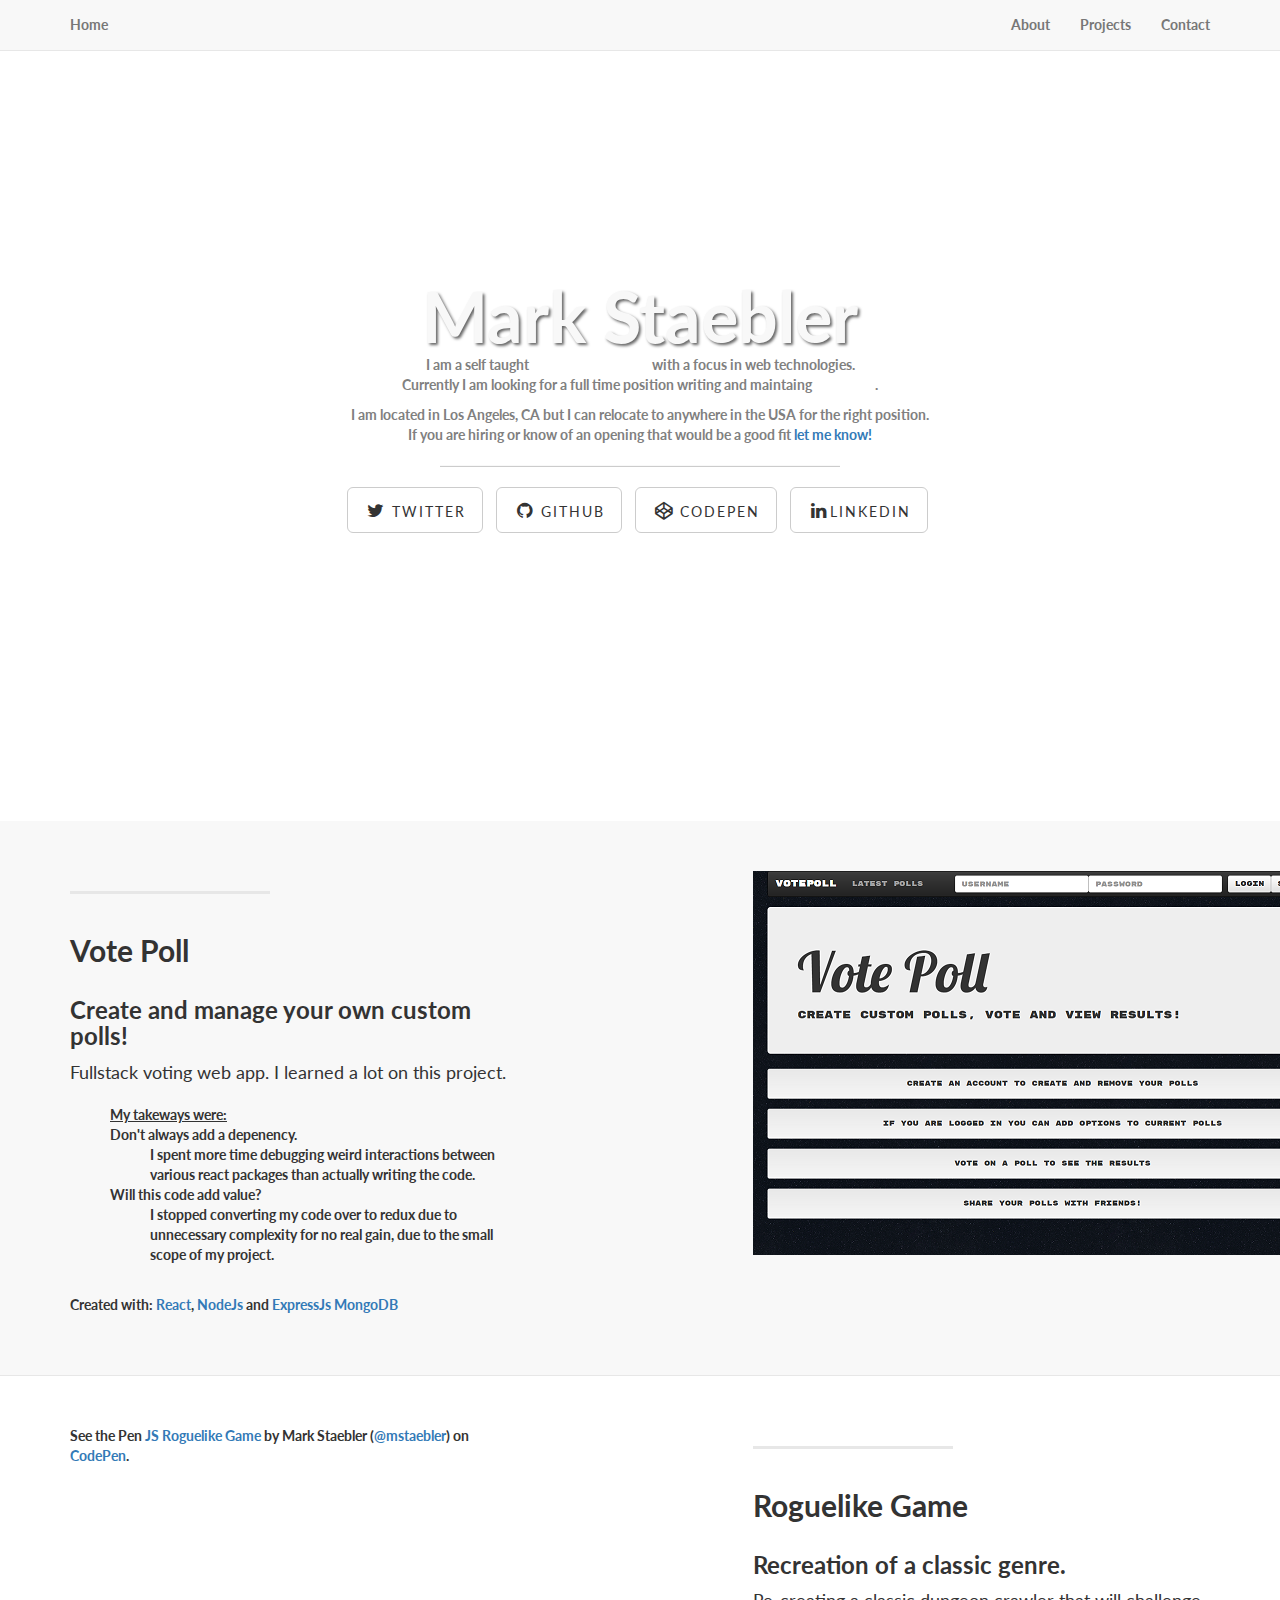
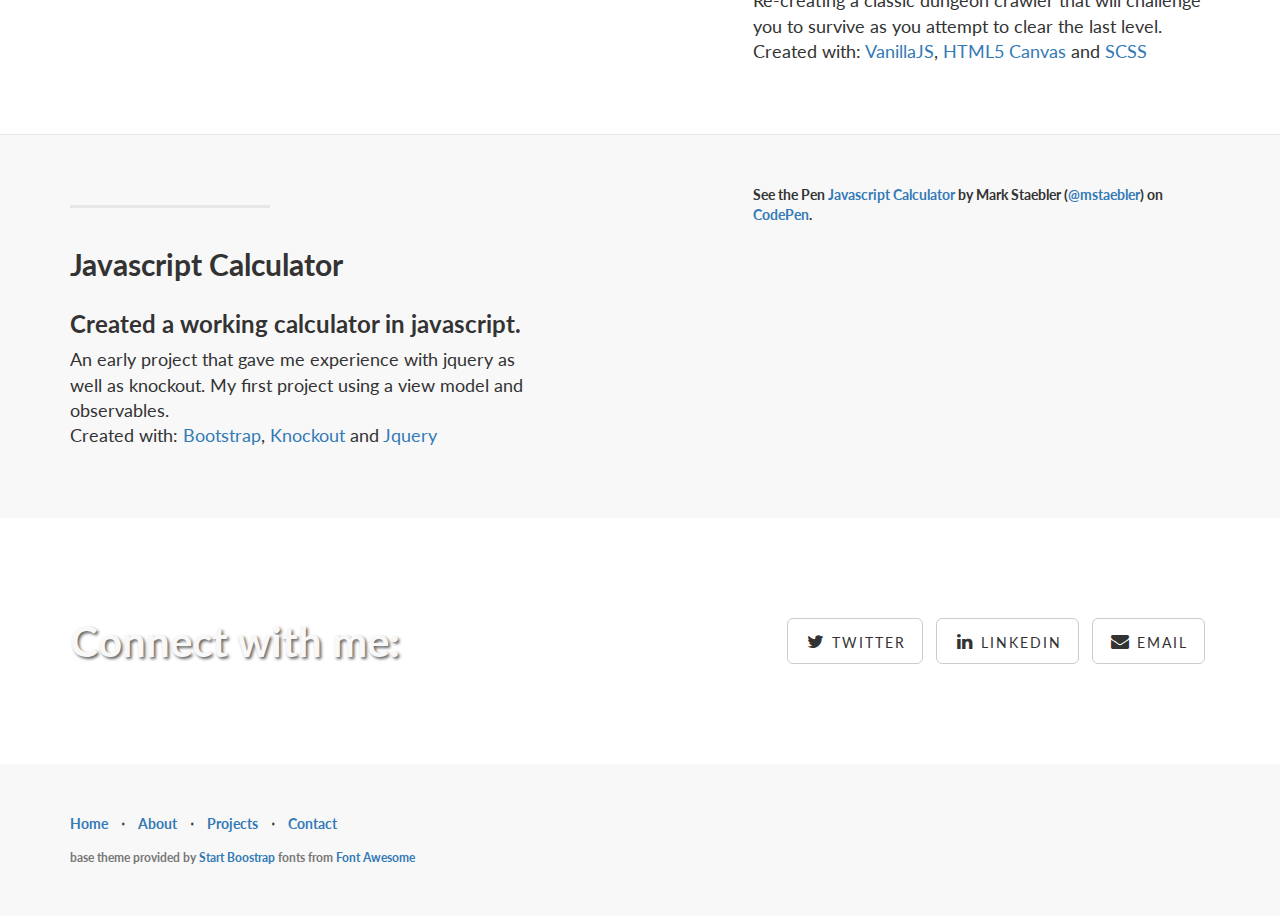
==== commit 29d6e3b7: "comma" ====
--- a/index.html
+++ b/index.html
@@ -114,7 +114,7 @@
                     <div class="clearfix"></div>
                      <h2 class="section-heading">Vote Poll</h2><h3>Create and manage your own custom polls!</h3>
                     <p class="lead">Fullstack voting web app. I learned a lot on this project. <ul><span>My takeways were:</span> <li>Don't always add a depenency. </li> <ul><li>I spent more time debugging weird interactions between various react packages than actually writing the code.</li></ul>
-                        <li>Will this code add value?<ul><li> I aborted converting my code over to redux due to unnecessary complexity for no real gain due to the small scope of my project.</li></ul></ul> 
+                        <li>Will this code add value?<ul><li> I stopped converting my code over to redux due to unnecessary complexity for no real gain, due to the small scope of my project.</li></ul></ul> 
                         <br>Created with: <a href="https://facebook.github.io/react/" target="_blank">React</a>,<a href="https://nodejs.org" target="_blank"> NodeJs </a>and<a href="http://expressjs.com/" target="_blank"> ExpressJs</a><a href="http://www.mongodb.com/" target="_blank"> MongoDB </a></p>
                 </div>
                 <div class="col-lg-5 col-lg-offset-2 col-sm-6">
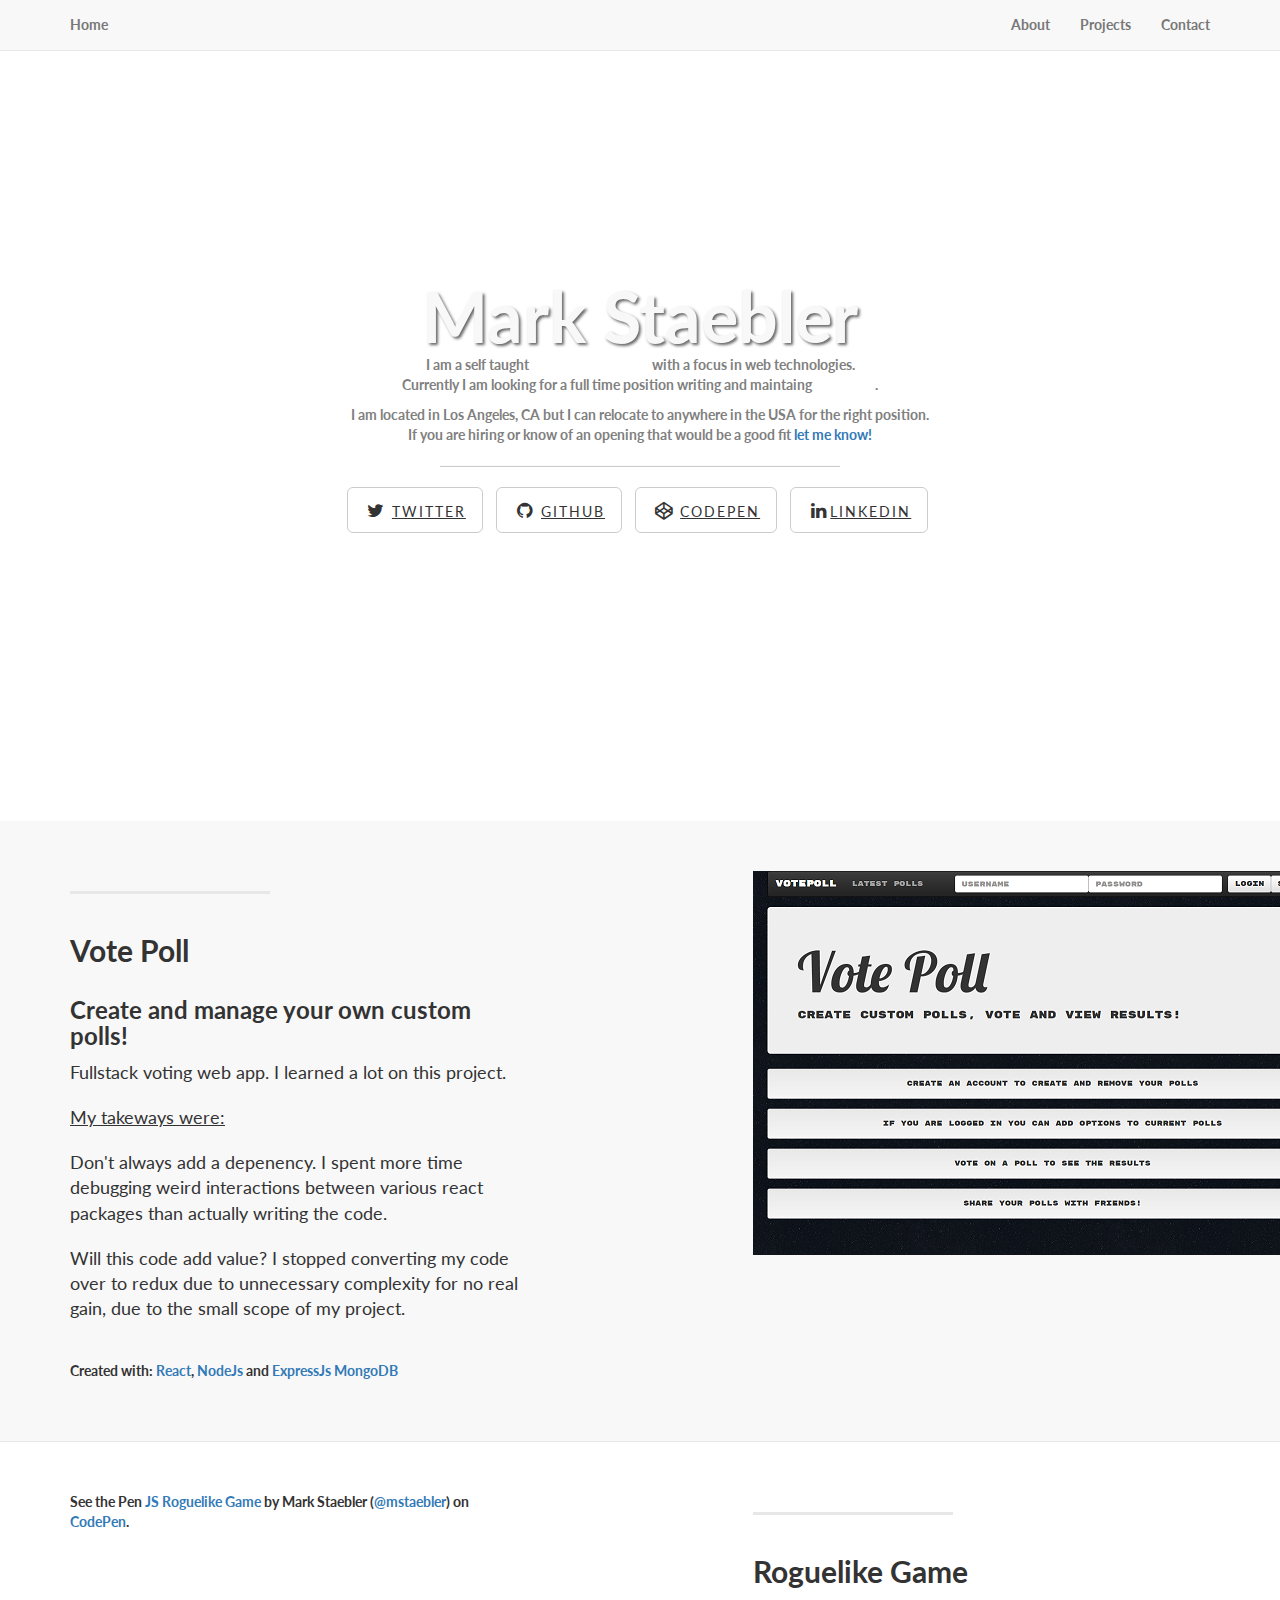
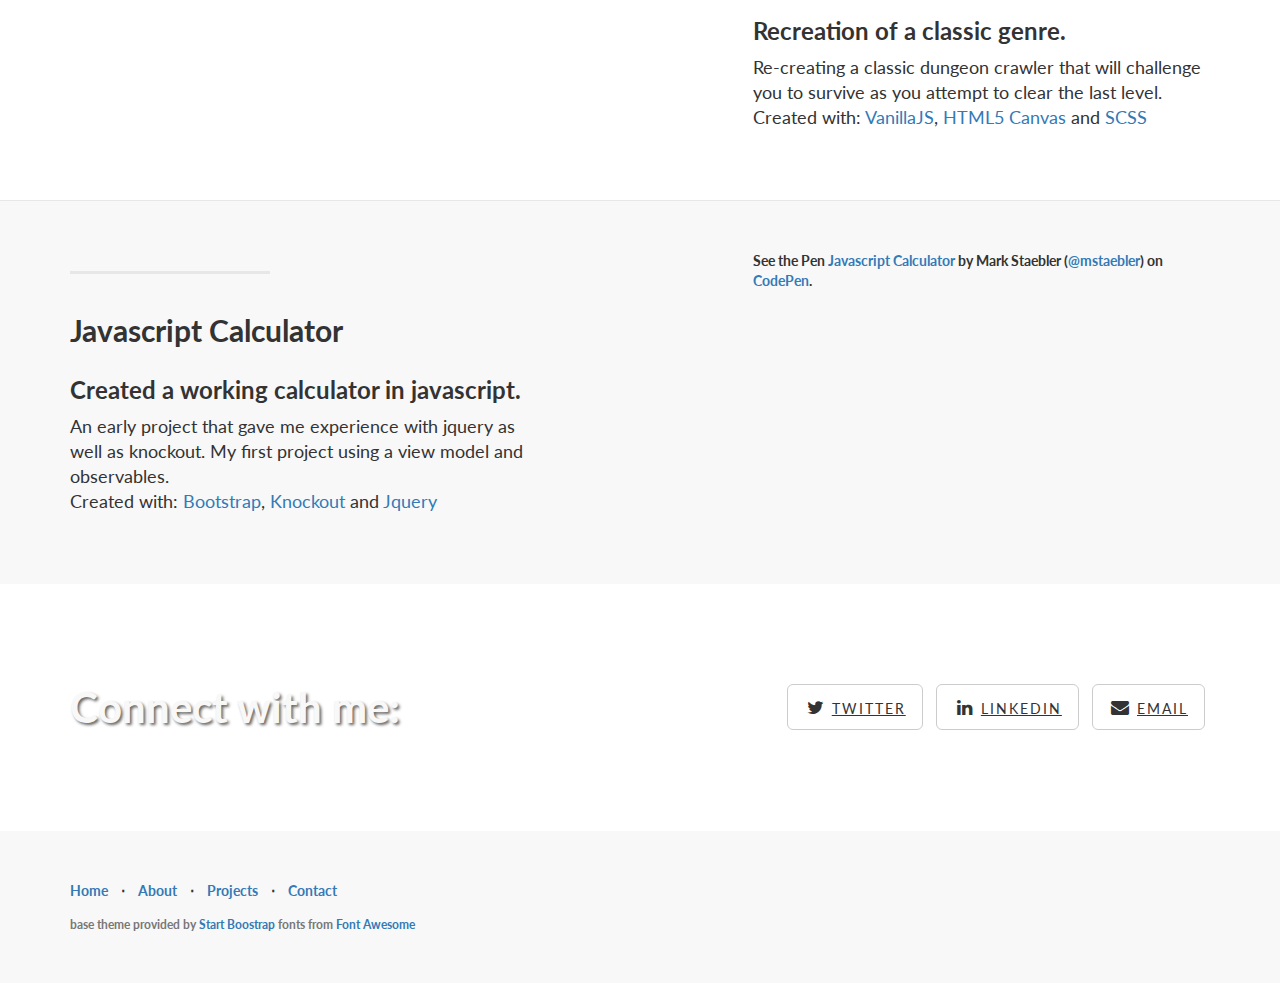
==== commit efd3b272: "formatting" ====
--- a/index.html
+++ b/index.html
@@ -113,8 +113,8 @@
                     <hr class="section-heading-spacer">
                     <div class="clearfix"></div>
                      <h2 class="section-heading">Vote Poll</h2><h3>Create and manage your own custom polls!</h3>
-                    <p class="lead">Fullstack voting web app. I learned a lot on this project. <ul><span>My takeways were:</span> <li>Don't always add a depenency. </li> <ul><li>I spent more time debugging weird interactions between various react packages than actually writing the code.</li></ul>
-                        <li>Will this code add value?<ul><li> I stopped converting my code over to redux due to unnecessary complexity for no real gain, due to the small scope of my project.</li></ul></ul> 
+                    <p class="lead">Fullstack voting web app. I learned a lot on this project. <p class="lead"><span>My takeways were:</span></p><p class="lead"> Don't always add a depenency.  I spent more time debugging weird interactions between various react packages than actually writing the code.
+                        </p><p class="lead">Will this code add value? I stopped converting my code over to redux due to unnecessary complexity for no real gain, due to the small scope of my project.</p>
                         <br>Created with: <a href="https://facebook.github.io/react/" target="_blank">React</a>,<a href="https://nodejs.org" target="_blank"> NodeJs </a>and<a href="http://expressjs.com/" target="_blank"> ExpressJs</a><a href="http://www.mongodb.com/" target="_blank"> MongoDB </a></p>
                 </div>
                 <div class="col-lg-5 col-lg-offset-2 col-sm-6">
--- a/css/landing-page.css
+++ b/css/landing-page.css
@@ -179,6 +179,6 @@
     list-style:none;
 }
 
-ul>span {
+span {
     text-decoration: underline;
 }